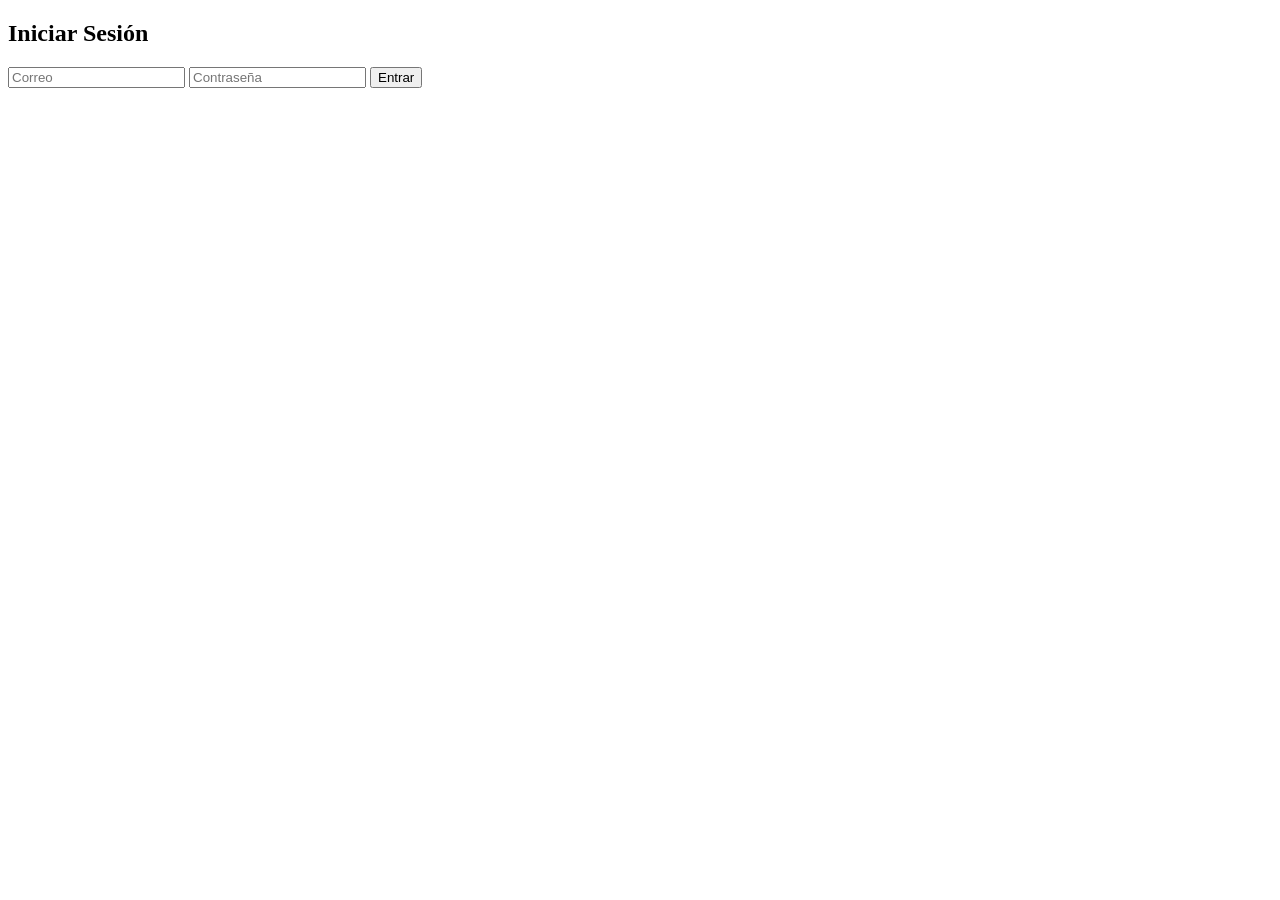
==== web-admin/login.html @ 13614af3 "feat (auth): implementar autenticación segura con JWT y login web Implementa sistema de registro y l" ====
<!DOCTYPE html>
<html lang="es">
<head>
    <meta charset="UTF-8">
    <title>Login - Potrobus Admin</title>
</head>
<body>
    <h2>Iniciar Sesión</h2>
    <form id="loginForm">
        <input type="email" id="correo" placeholder="Correo" required>
        <input type="password" id="password" placeholder="Contraseña" required>
        <button type="submit">Entrar</button>
    </form>

    <script>
        document.getElementById('loginForm').addEventListener('submit', async (e) => {
            e.preventDefault();
            const data = {
                correo: document.getElementById('correo').value,
                password: document.getElementById('password').value
            };

            const response = await fetch('http://localhost:5500/login', {
                method: 'POST',
                headers: { 'Content-Type': 'application/json' },
                body: JSON.stringify(data)
            });

            const result = await response.json();
            if (response.ok) {
                localStorage.setItem('access_token', result.access_token);
                window.location.href = 'index.html'; // Redirige automaticamente al admin ;).
            } else {
                alert(result.message);
            }
        });
    </script>
</body>
</html>
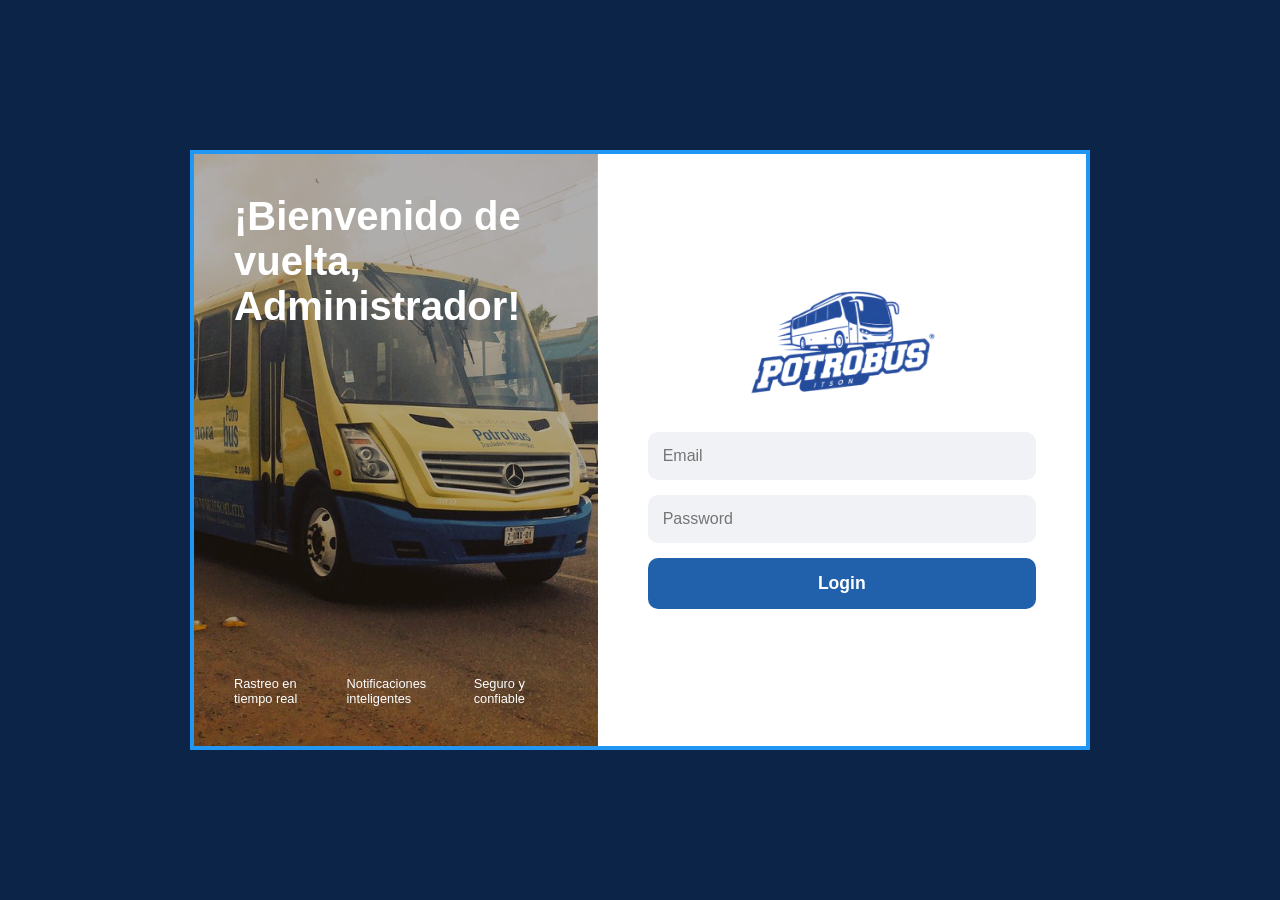
==== commit 386d817d: "Se avanzó en el diseño frontend para la parte web, tambien se incluyó manejo para interecciones de d" ====
--- a/web-admin/login.html
+++ b/web-admin/login.html
@@ -3,14 +3,36 @@
 <head>
     <meta charset="UTF-8">
     <title>Login - Potrobus Admin</title>
+    <link rel="stylesheet" href="login.css">
 </head>
 <body>
-    <h2>Iniciar Sesión</h2>
-    <form id="loginForm">
-        <input type="email" id="correo" placeholder="Correo" required>
-        <input type="password" id="password" placeholder="Contraseña" required>
-        <button type="submit">Entrar</button>
-    </form>
+    <div class="login-container">
+        <!-- Lado Izquierdo: Imagen y Mensaje -->
+        <div class="login-sidebar">
+            <div class="sidebar-content">
+                <h1>¡Bienvenido de vuelta, Administrador!</h1>
+            </div>
+            <div class="sidebar-footer">
+                <span>Rastreo en tiempo real</span>
+                <span>Notificaciones inteligentes</span>
+                <span>Seguro y confiable</span>
+            </div>
+        </div>
+
+        <div class="login-form-section">
+            <img src="imagenes/potrobus_logo.png" alt="Potrobus Logo" class="logo">
+            
+            <form id="loginForm">
+                <div class="input-group">
+                    <input type="email" id="correo" placeholder="Email" required>
+                </div>
+                <div class="input-group">
+                    <input type="password" id="password" placeholder="Password" required>
+                </div>
+                <button type="submit">Login</button>
+            </form>
+        </div>
+    </div>
 
     <script>
         document.getElementById('loginForm').addEventListener('submit', async (e) => {
--- a/web-admin/login.css
+++ b/web-admin/login.css
@@ -0,0 +1,126 @@
+* {
+    margin: 0;
+    padding: 0;
+    box-sizing: border-box;
+    font-family: 'Segoe UI', Tahoma, Geneva, Verdana, sans-serif;
+}
+
+body {
+    background-color: #0b2447; /* Fondo oscuro exterior */
+    display: flex;
+    justify-content: center;
+    align-items: center;
+    height: 100vh;
+}
+
+.login-container {
+    display: flex;
+    width: 900px;
+    height: 600px;
+    background: white;
+    border: 4px solid #2196F3;
+    overflow: hidden;
+}
+
+/* Sección de la Imagen (Izquierda) */
+.login-sidebar {
+    flex: 1;
+    background: linear-gradient(rgba(0,0,0,0.3), rgba(0,0,0,0.3)), 
+                url('imagenes/potrobusFondo.jpg'); /* Reemplazar con la foto del bus */
+    background-size: cover;
+    background-position: center;
+    color: white;
+    padding: 40px;
+    display: flex;
+    flex-direction: column;
+    justify-content: space-between;
+}
+
+.login-sidebar h1 {
+    font-size: 2.5rem;
+    font-weight: bold;
+}
+
+.sidebar-footer {
+    display: flex;
+    gap: 10px;
+    font-size: 0.8rem;
+}
+
+/* Sección del Formulario (Derecha) */
+.login-form-section {
+    flex: 1.2;
+    padding: 50px;
+    display: flex;
+    flex-direction: column;
+    align-items: center;
+    justify-content: center;
+}
+
+.logo {
+    width: 200px;
+    margin-bottom: 30px;
+}
+
+#loginForm {
+    width: 100%;
+}
+
+.input-group {
+    margin-bottom: 15px;
+    width: 100%;
+}
+
+input[type="email"], 
+input[type="password"] {
+    width: 100%;
+    padding: 15px;
+    border: none;
+    background-color: #f0f2f5;
+    border-radius: 10px;
+    font-size: 1rem;
+}
+
+.form-options {
+    display: flex;
+    justify-content: space-between;
+    align-items: center;
+    font-size: 0.9rem;
+    margin-bottom: 30px;
+    color: #555;
+}
+
+.form-options a {
+    color: #2161ac;
+    text-decoration: none;
+    font-weight: bold;
+}
+
+button {
+    width: 100%;
+    padding: 15px;
+    background-color: #2161ac;
+    color: white;
+    border: none;
+    border-radius: 10px;
+    font-size: 1.1rem;
+    font-weight: bold;
+    cursor: pointer;
+    transition: background 0.3s;
+}
+
+button:hover {
+    background-color: #1a4d8a;
+}
+
+.register-link {
+    margin-top: 40px;
+    font-size: 0.9rem;
+    color: #666;
+}
+
+.register-link a {
+    color: #2161ac;
+    text-decoration: none;
+    font-weight: bold;
+}
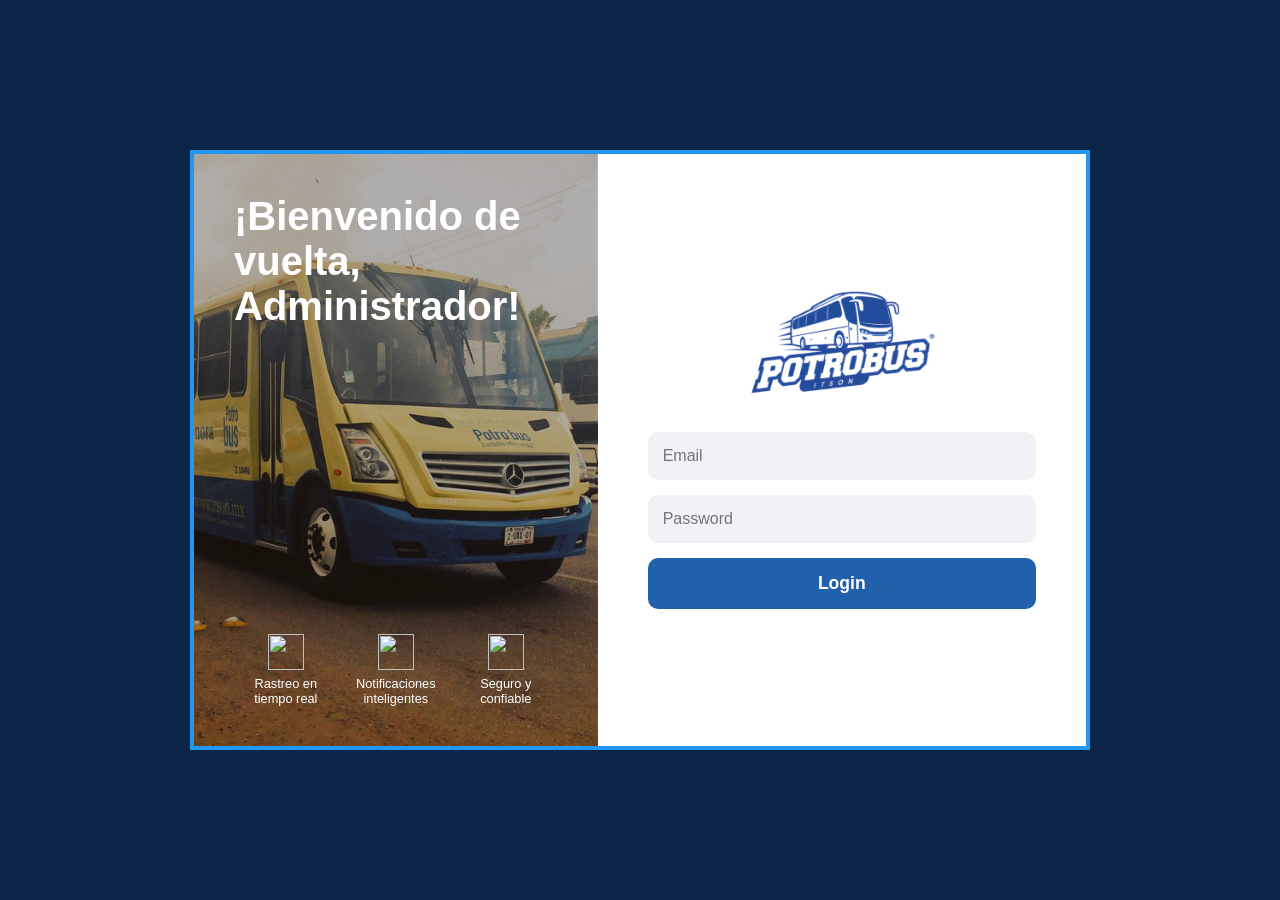
==== commit e9de1d9f: "Se agregaron iconos al footer del login" ====
--- a/web-admin/login.html
+++ b/web-admin/login.html
@@ -13,10 +13,19 @@
                 <h1>¡Bienvenido de vuelta, Administrador!</h1>
             </div>
             <div class="sidebar-footer">
-                <span>Rastreo en tiempo real</span>
-                <span>Notificaciones inteligentes</span>
-                <span>Seguro y confiable</span>
-            </div>
+                <div class="footer-item">
+                    <img src="imagenes/check_login.png" class="footer-icon">
+                    <span>Rastreo en tiempo real</span>
+                </div>
+                <div   div class="footer-item">
+                    <img src="imagenes/campana_login.png" class="footer-icon">
+                    <span>Notificaciones inteligentes</span>
+                </div>
+    <div class="footer-item">
+        <img src="imagenes/confiable_login.png" class="footer-icon">
+        <span>Seguro y confiable</span>
+    </div>
+</div>
         </div>
 
         <div class="login-form-section">
@@ -51,6 +60,10 @@
             const result = await response.json();
             if (response.ok) {
                 localStorage.setItem('access_token', result.access_token);
+                if (result.user) {
+                    const fullname = `${result.user.nombre} ${result.user.apellido}`.trim();
+                    localStorage.setItem('user_fullname', fullname);
+                }
                 window.location.href = 'index.html'; // Redirige automaticamente al admin ;).
             } else {
                 alert(result.message);
--- a/web-admin/login.css
+++ b/web-admin/login.css
@@ -43,8 +43,10 @@
 
 .sidebar-footer {
     display: flex;
-    gap: 10px;
+    gap: 20px;
     font-size: 0.8rem;
+    justify-content: center;
+    align-items: flex-end;
 }
 
 /* Sección del Formulario (Derecha) */
@@ -123,4 +125,22 @@
     color: #2161ac;
     text-decoration: none;
     font-weight: bold;
+}
+
+.footer-item {
+    display: flex;
+    flex-direction: column;
+    align-items: center;
+    justify-content: flex-end;
+    gap: 6px;
+    width: 90px;
+    text-align: center;
+}
+
+.footer-icon {
+    width: 36px;
+    height: 36px;
+    object-fit: contain;
+    display: block;
+    margin: 0 auto;
 }
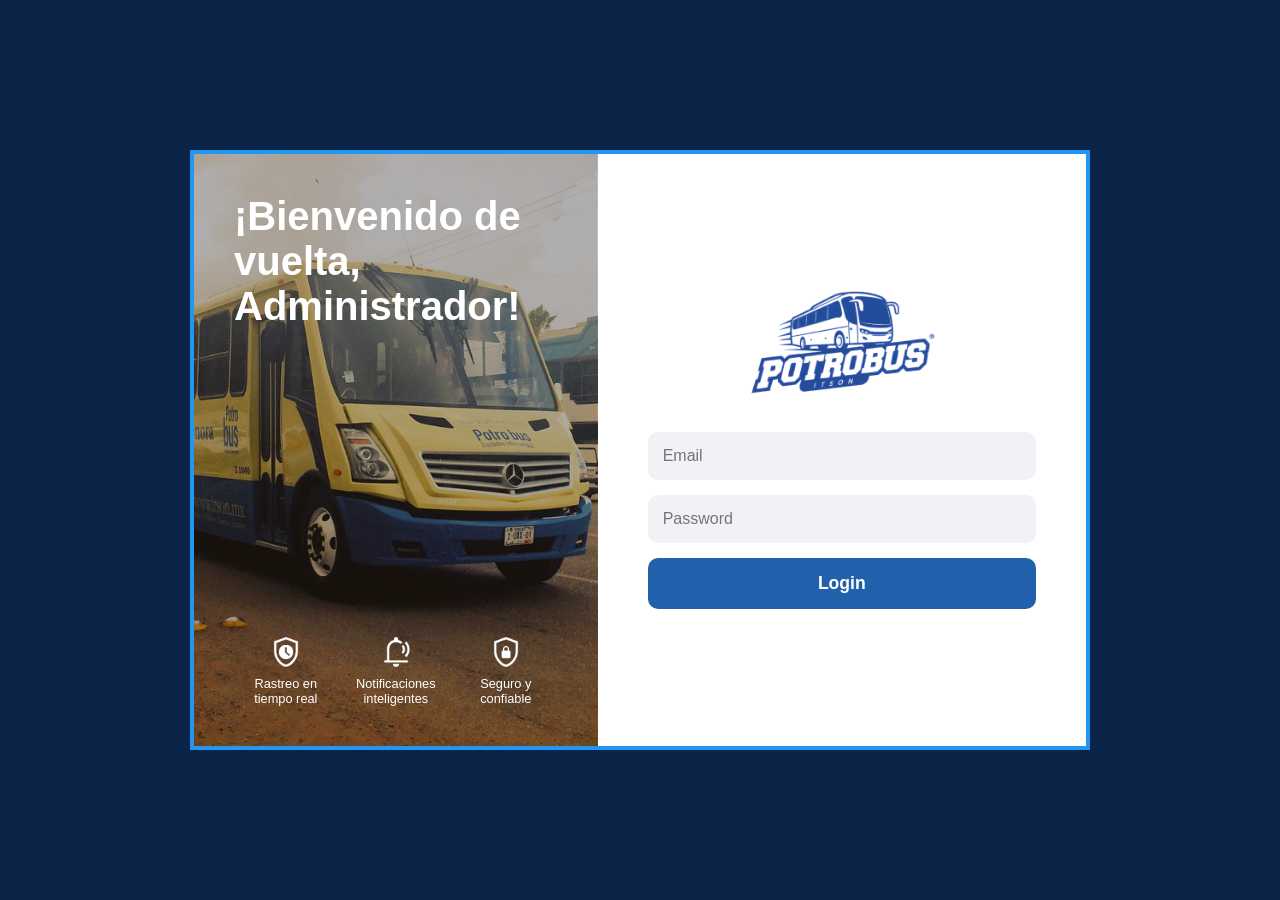
==== commit e67a0f9d: "refactor: simplificar arquitectura y agregar autenticación para choferes Backend: - Se eliminan las " ====
--- a/web-admin/login.html
+++ b/web-admin/login.html
@@ -14,15 +14,15 @@
             </div>
             <div class="sidebar-footer">
                 <div class="footer-item">
-                    <img src="imagenes/check_login.png" class="footer-icon">
+                    <img src="imagenes/safety_check.png" class="footer-icon">
                     <span>Rastreo en tiempo real</span>
                 </div>
                 <div   div class="footer-item">
-                    <img src="imagenes/campana_login.png" class="footer-icon">
+                    <img src="imagenes/notification_sound.png" class="footer-icon">
                     <span>Notificaciones inteligentes</span>
                 </div>
     <div class="footer-item">
-        <img src="imagenes/confiable_login.png" class="footer-icon">
+        <img src="imagenes/shield_lock.png" class="footer-icon">
         <span>Seguro y confiable</span>
     </div>
 </div>
